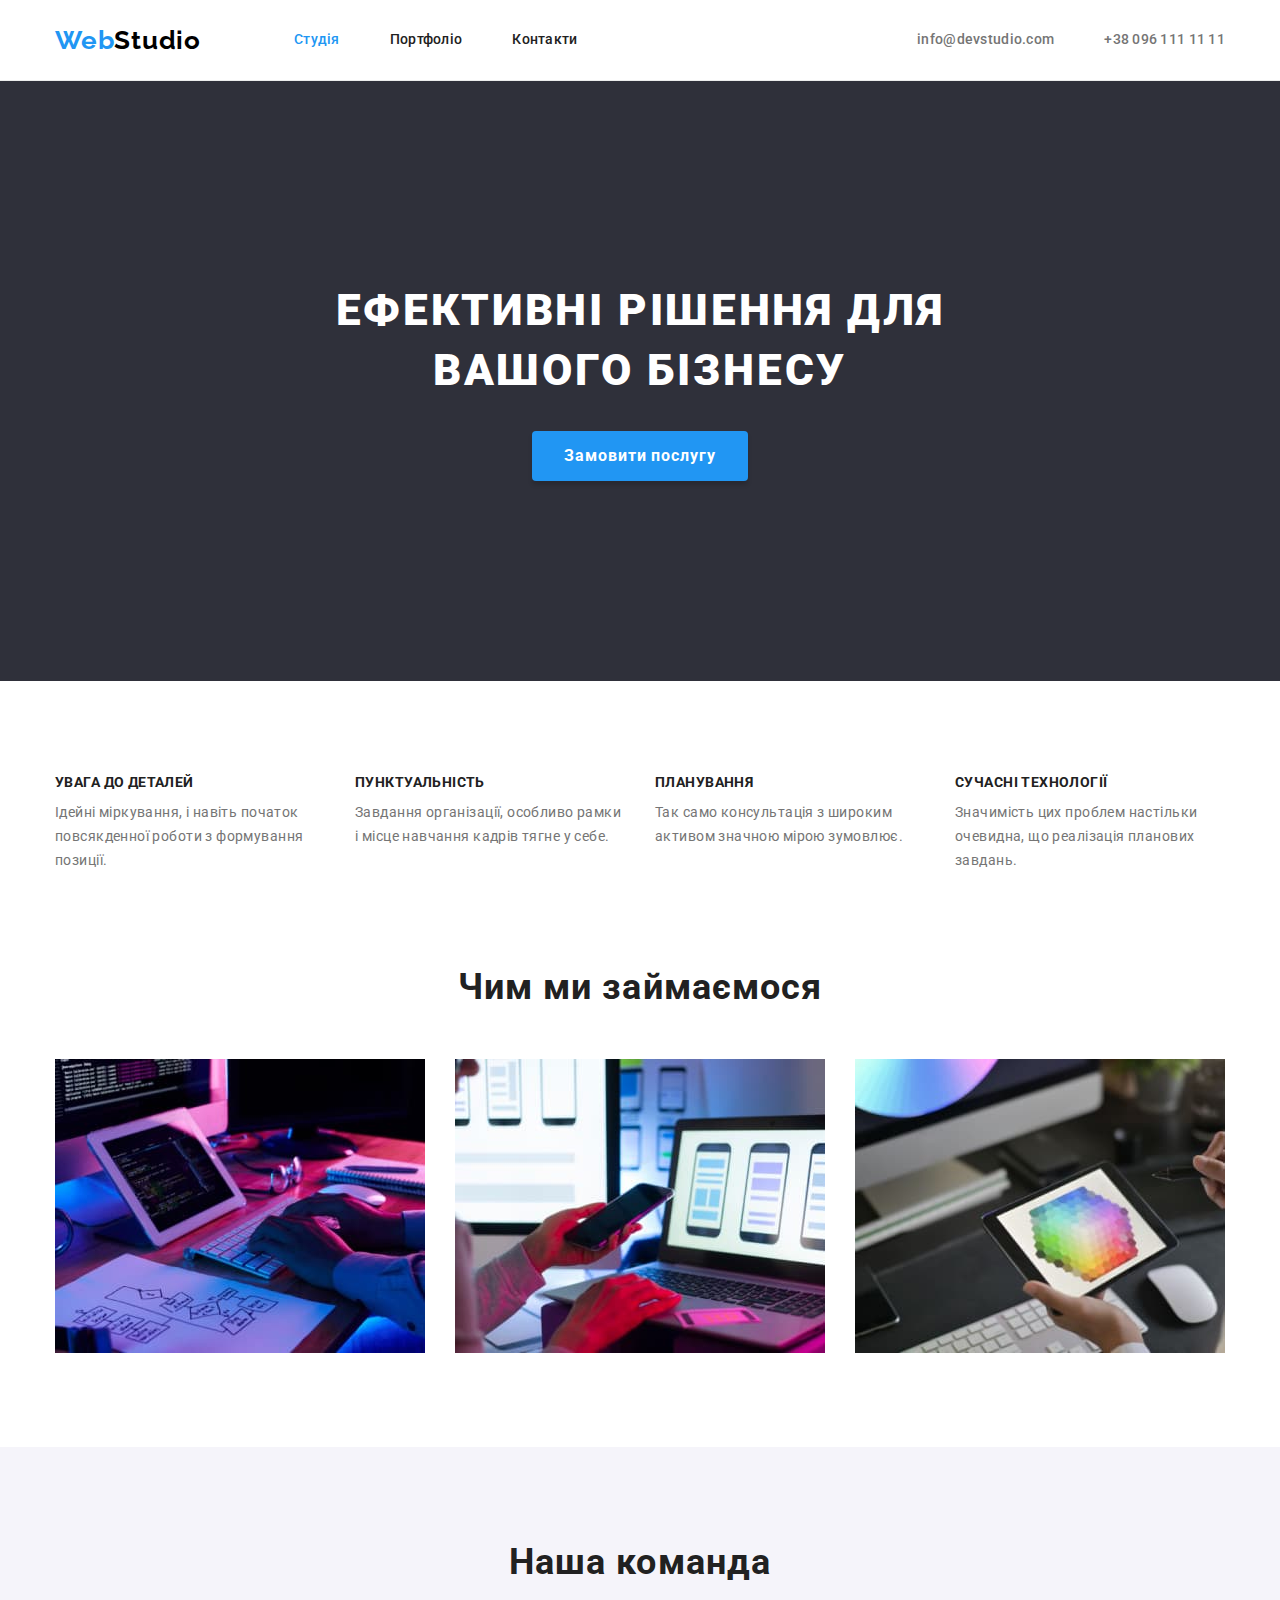
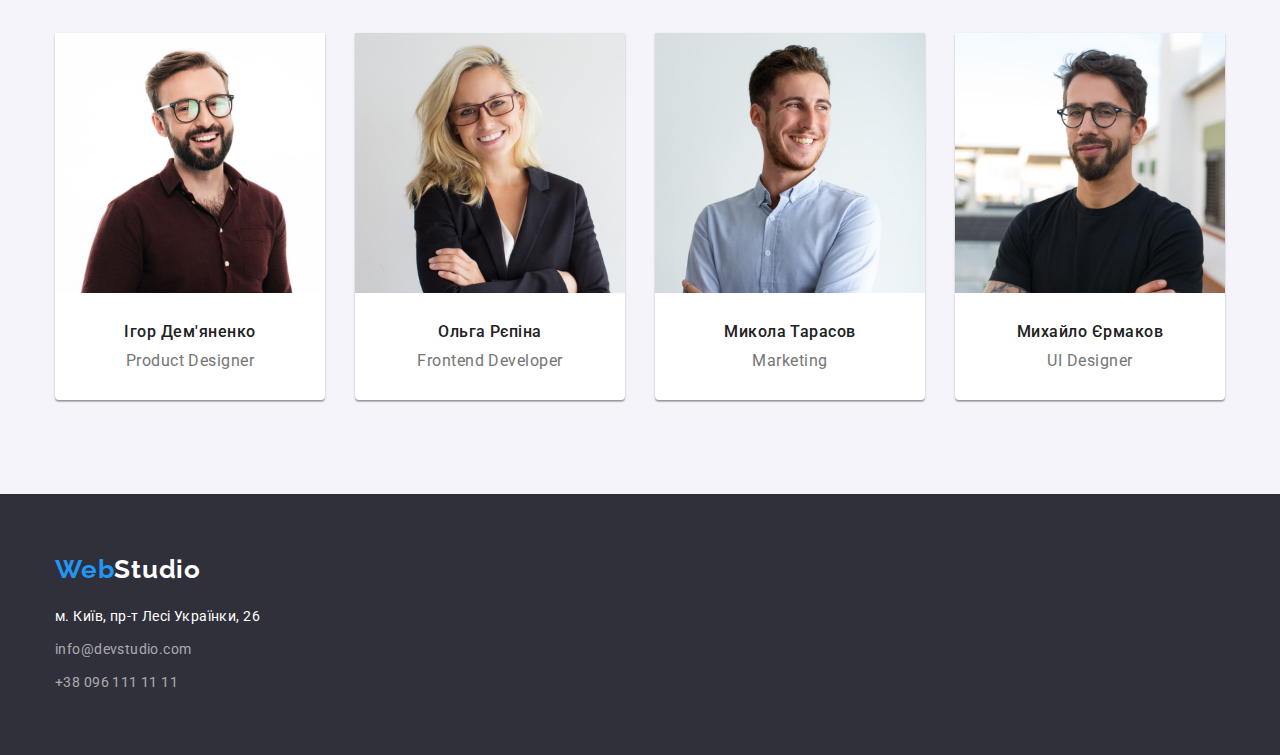
==== index.html @ 96814334 "New rep" ====
<!DOCTYPE html>
<html lang="uk">
  <head>
    <meta charset="UTF-8" />
    <meta http-equiv="X-UA-Compatible" content="IE=edge" />
    <meta name="viewport" content="width=device-width, initial-scale=1.0" />
    <title>Cтудія</title>
    <link rel="preconnect" href="https://fonts.googleapis.com" />
    <link rel="preconnect" href="https://fonts.gstatic.com" crossorigin />
    <link
      href="https://fonts.googleapis.com/css2?family=Raleway:wght@700&family=Roboto:wght@400;500;700;900&display=swap"
      rel="stylesheet"
    />
    <link
      rel="stylesheet"
      href="https://cdnjs.cloudflare.com/ajax/libs/modern-normalize/1.1.0/modern-normalize.min.css"
    />
    <link rel="stylesheet" href="./css/styles.css" />
  </head>
  <body class="site-body">
    <header class="header">
      <div class="container main-header">
        <a class="logo link" href="/index.html">Web<span class="header-logo link">Studio</span></a>
        <nav class="header-navigation">
          <ul class="header-list list">
            <li class="item"><a href="./index.html" class="header-item link current">Студія</a></li>
            <li class="item"><a href="./portfolio.html" class="header-item link">Портфоліо</a></li>
            <li class="item"><a href="" class="header-item link">Контакти </a></li>
          </ul>
        </nav>
        <ul class="contact-list list">
          <li class="item">
            <a href="mailto:info@devstudio.com" class="header-email link">info@devstudio.com</a>
          </li>
          <li class="item">
            <a href="tel:+380961111111" class="header-tel link">+38 096 111 11 11</a>
          </li>
        </ul>
      </div>
    </header>
    <main>
      <section class="hero">
        <div class="container">
          <h1 class="hero-title">Ефективні рішення для вашого бізнесу</h1>
          <button class="hero-btn" type="button">Замовити послугу</button>
        </div>
      </section>
      <section class="section feature-section">
        <div class="container">
          <h2 class="visually-hidden">Чим ми займаємося</h2>
          <ul class="feature-list list">
            <li class="item">
              <h3 class="feature-header">Увага до деталей</h3>
              <p class="feature-text">
                Ідейні міркування, і навіть початок повсякденної роботи з формування позиції.
              </p>
            </li>
            <li class="item">
              <h3 class="feature-header">Пунктуальність</h3>
              <p class="feature-text">
                Завдання організації, особливо рамки і місце навчання кадрів тягне у себе.
              </p>
            </li>
            <li class="item">
              <h3 class="feature-header">Планування</h3>
              <p class="feature-text">
                Так само консультація з широким активом значною мірою зумовлює.
              </p>
            </li>
            <li class="item">
              <h3 class="feature-header">Сучасні технології</h3>
              <p class="feature-text">
                Значимість цих проблем настільки очевидна, що реалізація планових завдань.
              </p>
            </li>
          </ul>
        </div>
      </section>
      <section class="section doing-section">
        <div class="container">
          <h2 class="header-section">Чим ми займаємося</h2>
          <ul class="list doing-list">
            <li class="item">
              <img src="./images/img1.jpg" alt="зображення девайсів 1" width="370" height="294" />
            </li>
            <li class="item">
              <img src="./images/img2.jpg" alt="зображення девайсів 2" width="370" height="294" />
            </li>
            <li class="item">
              <img src="./images/img3.jpg" alt="зображення девайсів 3" width="370" height="294" />
            </li>
          </ul>
        </div>
      </section>
      <section class="section team-section">
        <div class="container">
          <h2 class="header-section">Наша команда</h2>
          <ul class="list team-list">
            <li class="team-card list">
              <img src="./images/portrait1.jpg" alt="портрет 1" width="270" height="260" />
              <div class="team-cont">
                <h3 class="team-name">Ігор Дем'яненко</h3>
                <p class="team-descr">Product Designer</p>
              </div>
            </li>
            <li class="team-card list">
              <img src="./images/portrait2.jpg" alt="портрет 2" width="270" height="260" />
              <div class="team-cont">
                <h3 class="team-name">Ольга Рєпіна</h3>
                <p class="team-descr">Frontend Developer</p>
              </div>
            </li>
            <li class="team-card list">
              <img src="./images/portrait3.jpg" alt="портрет 3" width="270" height="260" />
              <div class="team-cont">
                <h3 class="team-name">Микола Тарасов</h3>
                <p class="team-descr">Marketing</p>
              </div>
            </li>
            <li class="team-card list">
              <img src="./images/portrait4.jpg" alt="портрет 4" width="270" height="260" />
              <div class="team-cont">
                <h3 class="team-name">Михайло Єрмаков</h3>
                <p class="team-descr">UI Designer</p>
              </div>
            </li>
          </ul>
        </div>
      </section>
    </main>
    <footer class="footer">
      <div class="container footer-container">
        <a class="logo footer-link link" href="/index.html"
          >Web<span class="footer-logo link">Studio</span></a
        >
        <address class="footer-add">
          <ul class="footer-list">
            <li class="footer-item list">
              <a
                href="https://goo.gl/maps/1oM3FaSCb9Nd8nZu6"
                target="_blank"
                rel="noopener noreferrer nofollow"
                class="footer-address link"
                >м. Київ, пр-т Лесі Українки, 26
              </a>
            </li>
            <li class="footer-item list">
              <a href="mailto:info@devstudio.com" class="footer-email link">info@devstudio.com</a>
            </li>
            <li class="footer-item list">
              <a href="tel:+380961111111" class="footer-tel link">+38 096 111 11 11</a>
            </li>
          </ul>
        </address>
      </div>
    </footer>
  </body>
</html>
---- css/styles.css ----
body {
  font-family: 'Roboto', sans-serif;
  color: var(--body);
  background-color: var(--white);
  font-size: 14px;
  letter-spacing: 0.03em;
}
.list {
  list-style: none;
  margin: 0;
  padding: 0;
}

.link {
  text-decoration: none;
}

img {
  display: block;
  height: auto;
  max-width: 100%;
}

:root {
  --body: #212121;
  --body-background: #f5f5f5;
  --white: #ffffff;
  --background-hero-footer: #2f303a;
  --text: #757575;
  --logo-hover: #2196f3;
  --black: #000000;
  --team-background: #f5f4fa;
}

.section {
  padding: 94px 0px;
}

.container {
  width: 1200px;
  padding-left: 15px;
  padding-right: 15px;
  margin: 0 auto;
}

/*------------------- HEADER---------------*/

.header {
  border-bottom: 1px solid #ececec;
}

.logo {
  font-family: 'Raleway';
  font-weight: 700;
  font-size: 26px;
  line-height: 1.19;
  letter-spacing: 0.03em;
  color: var(--logo-hover);
  margin-right: 93px;
}

.header-logo {
  font-family: 'Raleway';
  font-weight: 700;
  font-size: 26px;
  line-height: 1.19;
  color: var(--black);
}

.main-header {
  display: flex;
  align-items: center;
}

.header-list {
  display: flex;
}

.header-list .item {
  margin-right: 50px;
}

.header-list .item:last-child {
  margin-right: 0;
}

.header-item {
  display: block;
  font-weight: 500;
  line-height: 1.14;
  letter-spacing: 0.02em;
  color: var(--body);
  padding-top: 32px;
  padding-bottom: 32px;
}

.header-item:hover {
  color: var(--logo-hover);
}

.header-item:focus {
  color: var(--logo-hover);
}

.current {
  color: var(--logo-hover);
}

.contact-list {
  display: flex;
  margin-left: auto;
}

.contact-list .item + .item {
  margin-left: 50px;
}

.header-email {
  display: block;
  font-weight: 500;
  font-size: 14px;
  line-height: 1.14;
  letter-spacing: 0.02em;
  color: var(--text);
  padding-top: 32px;
  padding-bottom: 32px;
}

.header-email:hover {
  color: var(--logo-hover);
}

.header-email:focus {
  color: var(--logo-hover);
}

.header-tel {
  display: block;
  font-weight: 500;
  font-size: 14px;
  line-height: 1.14;
  letter-spacing: 0.02em;
  color: var(--text);
  padding-top: 32px;
  padding-bottom: 32px;
}

.header-tel:hover {
  color: var(--logo-hover);
}

.header-tel:focus {
  color: var(--logo-hover);
}

/*------------------- HERO---------------*/
.hero {
  background: var(--background-hero-footer);
  text-align: center;
  padding: 200px 0;
}
.hero-title {
  font-weight: 900;
  font-size: 44px;
  line-height: 1.36;
  letter-spacing: 0.06em;
  text-transform: uppercase;
  color: var(--white);
  width: 696px;
  margin: 0 auto;
}
.hero-btn {
  font-family: inherit;
  font-weight: 700;
  font-size: 16px;
  line-height: 1.88;
  align-items: center;
  text-align: center;
  letter-spacing: 0.06em;
  cursor: pointer;
  color: var(--white);
  background: var(--logo-hover);
  box-shadow: 0px 4px 4px rgba(0, 0, 0, 0.15);
  border-radius: 4px;
  padding: 10px 32px;
  border: none;
  margin-top: 30px;
}
.hero-btn:hover {
  background: #188ce8;
}

.hero-btn:focus {
  background: #188ce8;
}

/*------------------- Sections---------------*/

.visually-hidden {
  position: absolute;
  width: 1px;
  height: 1px;
  margin: -1px;
  border: 0;
  padding: 0;

  white-space: nowrap;
  clip-path: inset(100%);
  clip: rect(0 0 0 0);
  overflow: hidden;
}

.feature-list {
  display: flex;
  flex-wrap: wrap;
}

.feature-list .item {
  width: 270px;
  margin-right: 30px;
}

.feature-list .item:last-child {
  margin-right: 0;
}
.feature-header {
  font-weight: 700;
  line-height: 1.14;
  text-transform: uppercase;
  color: var(--body);
  margin-top: 0;
  margin-bottom: 10px;
  font-size: 14px;
}
.feature-text {
  line-height: 1.71;
  letter-spacing: 0.03em;
  color: var(--text);
  margin: 0;
}

.header-section {
  font-weight: 700;
  font-size: 36px;
  line-height: 1.17;
  text-align: center;
  letter-spacing: 0.03em;
  color: var(--body);
  margin-top: 0;
  margin-bottom: 50px;
}

.doing-section {
  padding-top: 0;
}

.doing-list {
  display: flex;
  flex-wrap: wrap;
}

.doing-list .item {
  width: 370px;
  margin-right: 30px;
}

.doing-list .item:last-child {
  margin-right: 0;
}

.team-section {
  background: var(--team-background);
  padding-top: 94px;
  padding-bottom: 94px;
}

.team-list {
  display: flex;
  flex-wrap: wrap;
}

.team-card {
  width: 270px;
  margin-right: 30px;
  box-shadow: 0px 1px 3px rgba(0, 0, 0, 0.12), 0px 1px 1px rgba(0, 0, 0, 0.14),
    0px 2px 1px rgba(0, 0, 0, 0.2);
  border-radius: 0px 0px 4px 4px;
  background-color: var(--white);
}

.team-card:last-child {
  margin-right: 0;
}

.team-name {
  font-weight: 500;
  font-size: 16px;
  line-height: 1.18;
  text-align: center;
  letter-spacing: 0.03em;
  color: var(--body);
  margin-bottom: 10px;
  margin-top: 0;
}
.team-descr {
  font-size: 16px;
  line-height: 1.18;
  text-align: center;
  letter-spacing: 0.03em;
  color: var(--text);
  margin: 0;
  margin-top: 0;
}

.team-cont {
  padding: 30px 0;
}
/*------------------- Footer---------------*/

.footer {
  background: var(--background-hero-footer);
  padding: 60px 0;
}

.footer-container {
}

.footer-link {
  margin: 0;
}

.footer-logo {
  font-family: 'Raleway';
  font-weight: 700;
  font-size: 26px;
  line-height: 1.19;
  letter-spacing: 0.03em;
  color: var(--white);
}

.footer-list {
  padding: 0;
  margin: 0;
}

.footer-item {
  margin-bottom: 9px;
}

.footer-item:last-child {
  margin-bottom: 0;
}

.footer-add {
  font-style: normal;
  margin-top: 20px;
}

.footer-address {
  font-size: 14px;
  line-height: 1.71;
  letter-spacing: 0.03em;
  color: var(--white);
  font-style: normal;
}
.footer-address:hover {
  color: var(--logo-hover);
}
.footer-address:focus {
  color: var(--logo-hover);
}

.footer-email {
  font-size: 14px;
  line-height: 1.71;
  letter-spacing: 0.03em;
  color: rgba(255, 255, 255, 0.6);
  font-style: normal;
}

.footer-email:hover {
  color: var(--logo-hover);
}
.footer-email:focus {
  color: var(--logo-hover);
}
.footer-tel {
  font-size: 14px;
  line-height: 1.71;
  letter-spacing: 0.03em;
  color: rgba(255, 255, 255, 0.6);
  font-style: normal;
}

.footer-tel:hover {
  color: var(--logo-hover);
}
.footer-tel:focus {
  color: var(--logo-hover);
}

/*------------------- Portfolio---------------*/

.portfolio {
  display: flex;
  flex-wrap: wrap;
}

.filter-list {
  display: flex;
  flex-wrap: wrap;
  justify-content: center;
  margin-bottom: 50px;
}

.filter-list .item {
  margin-right: 8px;
}

.filter-list .item:last-child {
  margin-right: 0;
}

.portfolio-element {
  width: 370px;
  margin-right: 30px;
  margin-bottom: 30px;
}

.portfolio-element:nth-child(3n) {
  margin-right: 0;
}
.portfolio-element:nth-last-child(-n + 3) {
  margin-bottom: 0;
}
.portfolio-btn {
  background: var(--team-background);
  border-radius: 4px;
  font-weight: 500;
  font-size: 16px;
  line-height: 1.62;
  font-family: inherit;
  text-align: center;
  letter-spacing: 0.03em;
  color: var(--body);
  cursor: pointer;
  padding: 6px 22px;
  border-radius: 4px;
  border: none;
}

.portfolio-btn:hover {
  background-color: var(--logo-hover);
  color: var(--white);
}
.portfolio-project {
  font-weight: 700;
  font-size: 18px;
  line-height: 2;
  letter-spacing: 0.06em;
  color: var(--body);
  margin-top: 0px;
  margin-bottom: 4px;
}
.portfolio-project-descr {
  font-size: 16px;
  line-height: 1.88;
  letter-spacing: 0.03em;
  color: var(--text);
  margin: 0px;
}

.portfolio-cont {
  padding-top: 20px;
  padding-bottom: 20px;
  padding-left: 24px;
  padding-right: 0;
  border: 1px solid #eeeeee;
}
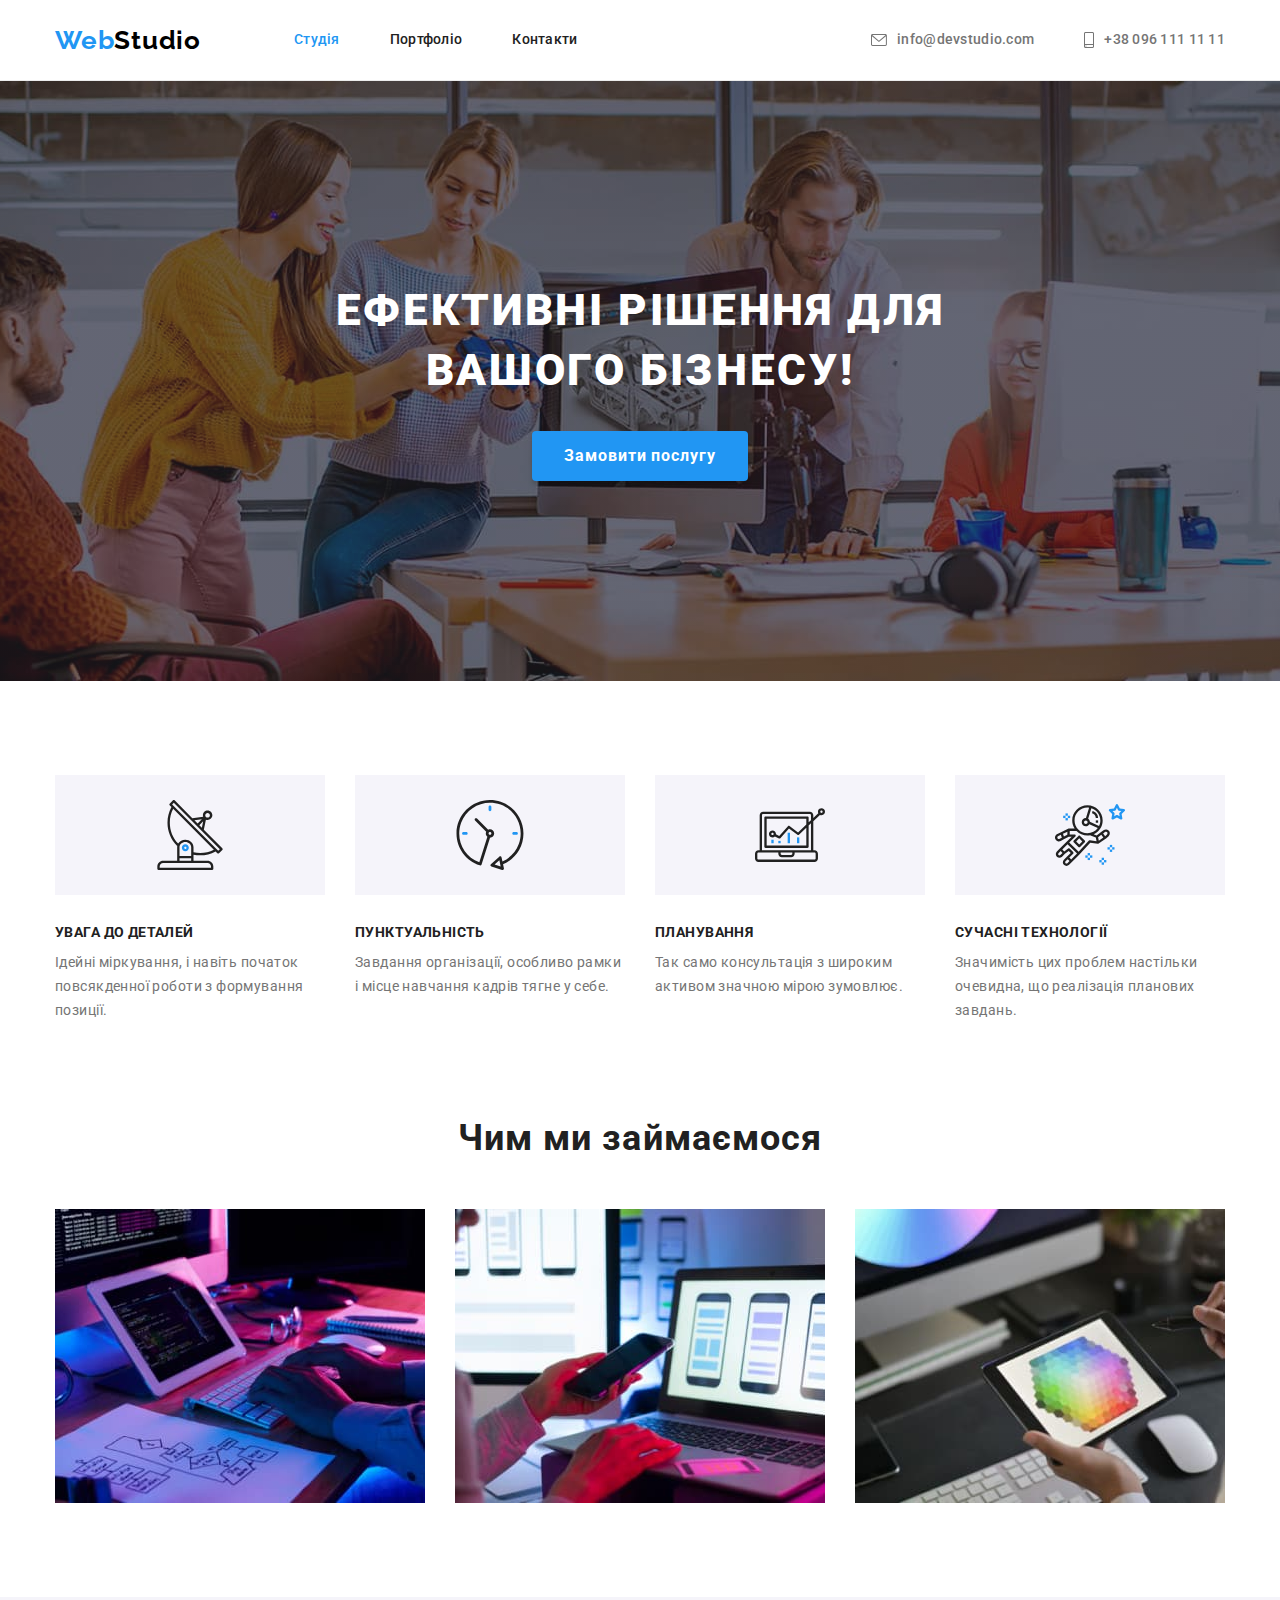
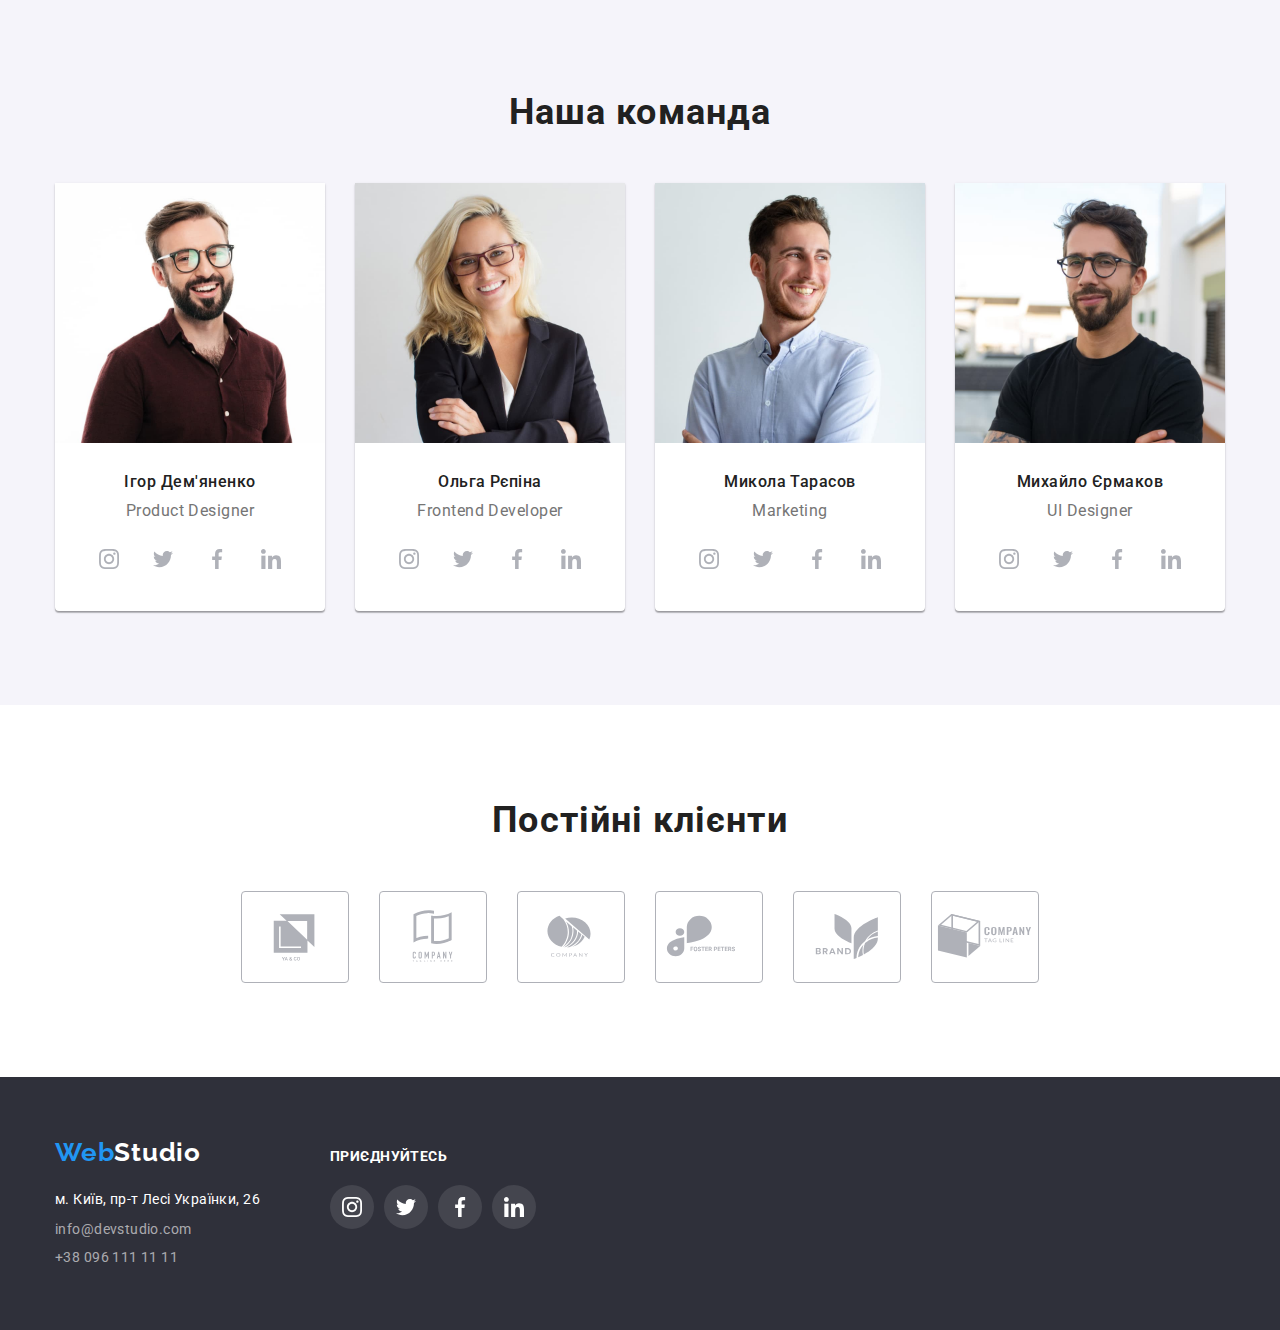
==== commit eadde150: "Summary hw4" ====
--- a/index.html
+++ b/index.html
@@ -30,23 +30,57 @@
         </nav>
         <ul class="contact-list list">
           <li class="item">
-            <a href="mailto:info@devstudio.com" class="header-email link">info@devstudio.com</a>
+            <a href="mailto:info@devstudio.com" class="contact-link link"
+              >info@devstudio.com
+              <svg class="contact-icon" width="16px" height="12px">
+                <use href="./images/symbol-defs.svg#icon-envelope"></use>
+              </svg>
+            </a>
           </li>
           <li class="item">
-            <a href="tel:+380961111111" class="header-tel link">+38 096 111 11 11</a>
+            <a href="tel:+380961111111" class="contact-link link"
+              >+38 096 111 11 11
+              <svg class="contact-icon" width="10px" height="16px">
+                <use href="./images/symbol-defs.svg#icon-smartphone-1"></use>
+              </svg>
+            </a>
           </li>
         </ul>
       </div>
     </header>
     <main>
       <section class="hero">
+        <!-- <div class="overlay"> -->
         <div class="container">
-          <h1 class="hero-title">Ефективні рішення для вашого бізнесу</h1>
+          <h1 class="hero-title">Ефективні рішення для вашого бізнесу!</h1>
           <button class="hero-btn" type="button">Замовити послугу</button>
         </div>
+        <!-- </div> -->
       </section>
       <section class="section feature-section">
         <div class="container">
+          <ul class="feature-img-list list">
+            <li class="item">
+              <svg class="feature-img-icon" width="70px" height="70px">
+                <use href="./images/symbol-defs.svg#icon-antenna-1"></use>
+              </svg>
+            </li>
+            <li class="item">
+              <svg class="feature-img-icon" width="70px" height="70px">
+                <use href="./images/symbol-defs.svg#icon-clock-1"></use>
+              </svg>
+            </li>
+            <li class="item">
+              <svg class="feature-img-icon" width="70px" height="70px">
+                <use href="./images/symbol-defs.svg#icon-diagram-1"></use>
+              </svg>
+            </li>
+            <li class="item">
+              <svg class="feature-img-icon" width="70px" height="70px">
+                <use href="./images/symbol-defs.svg#icon-astronaut-1"></use>
+              </svg>
+            </li>
+          </ul>
           <h2 class="visually-hidden">Чим ми займаємося</h2>
           <ul class="feature-list list">
             <li class="item">
@@ -101,6 +135,56 @@
               <div class="team-cont">
                 <h3 class="team-name">Ігор Дем'яненко</h3>
                 <p class="team-descr">Product Designer</p>
+                <ul class="team-soc-list list">
+                  <li class="team-soc-item">
+                    <a
+                      href=""
+                      target="_blank"
+                      rel="noopener noreferrer nofollow"
+                      class="team-soc-link link"
+                    >
+                      <svg class="team-soc-icon" width="20px" height="20px">
+                        <use href="./images/symbol-defs.svg#icon-instagram-2"></use>
+                      </svg>
+                    </a>
+                  </li>
+                  <li class="team-soc-item">
+                    <a
+                      href=""
+                      target="_blank"
+                      rel="noopener noreferrer nofollow"
+                      class="team-soc-link link"
+                    >
+                      <svg class="team-soc-icon" width="20px" height="20px">
+                        <use href="./images/symbol-defs.svg#icon-twitter-1"></use>
+                      </svg>
+                    </a>
+                  </li>
+                  <li class="team-soc-item">
+                    <a
+                      href=""
+                      target="_blank"
+                      rel="noopener noreferrer nofollow"
+                      class="team-soc-link link"
+                    >
+                      <svg class="team-soc-icon" width="20px" height="20px">
+                        <use href="./images/symbol-defs.svg#icon-facebook-1"></use>
+                      </svg>
+                    </a>
+                  </li>
+                  <li class="team-soc-item">
+                    <a
+                      href=""
+                      target="_blank"
+                      rel="noopener noreferrer nofollow"
+                      class="team-soc-link link"
+                    >
+                      <svg class="team-soc-icon" width="20px" height="20px">
+                        <use href="./images/symbol-defs.svg#icon-linkedin-1"></use>
+                      </svg>
+                    </a>
+                  </li>
+                </ul>
               </div>
             </li>
             <li class="team-card list">
@@ -108,6 +192,56 @@
               <div class="team-cont">
                 <h3 class="team-name">Ольга Рєпіна</h3>
                 <p class="team-descr">Frontend Developer</p>
+                <ul class="team-soc-list list">
+                  <li class="team-soc-item">
+                    <a
+                      href=""
+                      target="_blank"
+                      rel="noopener noreferrer nofollow"
+                      class="team-soc-link link"
+                    >
+                      <svg class="team-soc-icon" width="20px" height="20px">
+                        <use href="./images/symbol-defs.svg#icon-instagram-2"></use>
+                      </svg>
+                    </a>
+                  </li>
+                  <li class="team-soc-item">
+                    <a
+                      href=""
+                      target="_blank"
+                      rel="noopener noreferrer nofollow"
+                      class="team-soc-link link"
+                    >
+                      <svg class="team-soc-icon" width="20px" height="20px">
+                        <use href="./images/symbol-defs.svg#icon-twitter-1"></use>
+                      </svg>
+                    </a>
+                  </li>
+                  <li class="team-soc-item">
+                    <a
+                      href=""
+                      target="_blank"
+                      rel="noopener noreferrer nofollow"
+                      class="team-soc-link link"
+                    >
+                      <svg class="team-soc-icon" width="20px" height="20px">
+                        <use href="./images/symbol-defs.svg#icon-facebook-1"></use>
+                      </svg>
+                    </a>
+                  </li>
+                  <li class="team-soc-item">
+                    <a
+                      href=""
+                      target="_blank"
+                      rel="noopener noreferrer nofollow"
+                      class="team-soc-link link"
+                    >
+                      <svg class="team-soc-icon" width="20px" height="20px">
+                        <use href="./images/symbol-defs.svg#icon-linkedin-1"></use>
+                      </svg>
+                    </a>
+                  </li>
+                </ul>
               </div>
             </li>
             <li class="team-card list">
@@ -115,6 +249,56 @@
               <div class="team-cont">
                 <h3 class="team-name">Микола Тарасов</h3>
                 <p class="team-descr">Marketing</p>
+                <ul class="team-soc-list list">
+                  <li class="team-soc-item">
+                    <a
+                      href=""
+                      target="_blank"
+                      rel="noopener noreferrer nofollow"
+                      class="team-soc-link link"
+                    >
+                      <svg class="team-soc-icon" width="20px" height="20px">
+                        <use href="./images/symbol-defs.svg#icon-instagram-2"></use>
+                      </svg>
+                    </a>
+                  </li>
+                  <li class="team-soc-item">
+                    <a
+                      href=""
+                      target="_blank"
+                      rel="noopener noreferrer nofollow"
+                      class="team-soc-link link"
+                    >
+                      <svg class="team-soc-icon" width="20px" height="20px">
+                        <use href="./images/symbol-defs.svg#icon-twitter-1"></use>
+                      </svg>
+                    </a>
+                  </li>
+                  <li class="team-soc-item">
+                    <a
+                      href=""
+                      target="_blank"
+                      rel="noopener noreferrer nofollow"
+                      class="team-soc-link link"
+                    >
+                      <svg class="team-soc-icon" width="20px" height="20px">
+                        <use href="./images/symbol-defs.svg#icon-facebook-1"></use>
+                      </svg>
+                    </a>
+                  </li>
+                  <li class="team-soc-item">
+                    <a
+                      href=""
+                      target="_blank"
+                      rel="noopener noreferrer nofollow"
+                      class="team-soc-link link"
+                    >
+                      <svg class="team-soc-icon" width="20px" height="20px">
+                        <use href="./images/symbol-defs.svg#icon-linkedin-1"></use>
+                      </svg>
+                    </a>
+                  </li>
+                </ul>
               </div>
             </li>
             <li class="team-card list">
@@ -122,36 +306,200 @@
               <div class="team-cont">
                 <h3 class="team-name">Михайло Єрмаков</h3>
                 <p class="team-descr">UI Designer</p>
+                <ul class="team-soc-list list">
+                  <li class="team-soc-item">
+                    <a
+                      href=""
+                      target="_blank"
+                      rel="noopener noreferrer nofollow"
+                      class="team-soc-link link"
+                    >
+                      <svg class="team-soc-icon" width="20px" height="20px">
+                        <use href="./images/symbol-defs.svg#icon-instagram-2"></use>
+                      </svg>
+                    </a>
+                  </li>
+                  <li class="team-soc-item">
+                    <a
+                      href=""
+                      target="_blank"
+                      rel="noopener noreferrer nofollow"
+                      class="team-soc-link link"
+                    >
+                      <svg class="team-soc-icon" width="20px" height="20px">
+                        <use href="./images/symbol-defs.svg#icon-twitter-1"></use>
+                      </svg>
+                    </a>
+                  </li>
+                  <li class="team-soc-item">
+                    <a
+                      href=""
+                      target="_blank"
+                      rel="noopener noreferrer nofollow"
+                      class="team-soc-link link"
+                    >
+                      <svg class="team-soc-icon" width="20px" height="20px">
+                        <use href="./images/symbol-defs.svg#icon-facebook-1"></use>
+                      </svg>
+                    </a>
+                  </li>
+                  <li class="team-soc-item">
+                    <a
+                      href=""
+                      target="_blank"
+                      rel="noopener noreferrer nofollow"
+                      class="team-soc-link link"
+                    >
+                      <svg class="team-soc-icon" width="20px" height="20px">
+                        <use href="./images/symbol-defs.svg#icon-linkedin-1"></use>
+                      </svg>
+                    </a>
+                  </li>
+                </ul>
               </div>
+            </li>
+          </ul>
+        </div>
+      </section>
+      <section class="section">
+        <div class="container">
+          <h2 class="header-section">Постійні клієнти</h2>
+          <ul class="client-list list">
+            <li class="client-list-item">
+              <a
+                href=""
+                target="_blank"
+                rel="noopener noreferrer nofollow"
+                class="client-list-link link"
+              >
+                <svg class="client-list-icon" width="106px" height="60px">
+                  <use href="./images/symbol-defs.svg#icon-logo-1"></use>
+                </svg>
+              </a>
+            </li>
+            <li class="client-list-item">
+              <a
+                href=""
+                target="_blank"
+                rel="noopener noreferrer nofollow"
+                class="client-list-link link"
+              >
+                <svg class="client-list-icon" width="106px" height="60px">
+                  <use href="./images/symbol-defs.svg#icon-logo-2"></use>
+                </svg>
+              </a>
+            </li>
+            <li class="client-list-item">
+              <a
+                href=""
+                target="_blank"
+                rel="noopener noreferrer nofollow"
+                class="client-list-link link"
+              >
+                <svg class="client-list-icon" width="106px" height="60px">
+                  <use href="./images/symbol-defs.svg#icon-logo-3"></use>
+                </svg>
+              </a>
+            </li>
+            <li class="client-list-item">
+              <a
+                href=""
+                target="_blank"
+                rel="noopener noreferrer nofollow"
+                class="client-list-link link"
+              >
+                <svg class="client-list-icon" width="106px" height="60px">
+                  <use href="./images/symbol-defs.svg#icon-logo-4"></use>
+                </svg>
+              </a>
+            </li>
+            <li class="client-list-item">
+              <a
+                href=""
+                target="_blank"
+                rel="noopener noreferrer nofollow"
+                class="client-list-link link"
+              >
+                <svg class="client-list-icon" width="106px" height="60px">
+                  <use href="./images/symbol-defs.svg#icon-logo-5"></use>
+                </svg>
+              </a>
+            </li>
+            <li class="client-list-item">
+              <a
+                href=""
+                target="_blank"
+                rel="noopener noreferrer nofollow"
+                class="client-list-link link"
+              >
+                <svg class="client-list-icon" width="106px" height="60px">
+                  <use href="./images/symbol-defs.svg#icon-logo-6"></use>
+                </svg>
+              </a>
             </li>
           </ul>
         </div>
       </section>
     </main>
     <footer class="footer">
-      <div class="container footer-container">
-        <a class="logo footer-link link" href="/index.html"
-          >Web<span class="footer-logo link">Studio</span></a
-        >
-        <address class="footer-add">
-          <ul class="footer-list">
-            <li class="footer-item list">
-              <a
-                href="https://goo.gl/maps/1oM3FaSCb9Nd8nZu6"
-                target="_blank"
-                rel="noopener noreferrer nofollow"
-                class="footer-address link"
-                >м. Київ, пр-т Лесі Українки, 26
-              </a>
-            </li>
-            <li class="footer-item list">
-              <a href="mailto:info@devstudio.com" class="footer-email link">info@devstudio.com</a>
-            </li>
-            <li class="footer-item list">
-              <a href="tel:+380961111111" class="footer-tel link">+38 096 111 11 11</a>
-            </li>
-          </ul>
-        </address>
+      <div class="footer-container container">
+        <div class="footer-contaiter-address">
+          <a class="logo footer-link link" href="/index.html"
+            >Web<span class="footer-logo link">Studio</span></a
+          >
+          <address class="footer-add">
+            <ul class="footer-list">
+              <li class="footer-item list">
+                <a
+                  href="https://goo.gl/maps/1oM3FaSCb9Nd8nZu6"
+                  target="_blank"
+                  rel="noopener noreferrer nofollow"
+                  class="footer-address link"
+                  >м. Київ, пр-т Лесі Українки, 26
+                </a>
+              </li>
+              <li class="footer-item list">
+                <a href="mailto:info@devstudio.com" class="footer-email link">info@devstudio.com</a>
+              </li>
+              <li class="footer-item list">
+                <a href="tel:+380961111111" class="footer-tel link">+38 096 111 11 11</a>
+              </li>
+            </ul>
+          </address>
+        </div>
+        <div class="footer-social">
+          <p class="text-social">Приєднуйтесь</p>
+          <ul class="footer-social-list list">
+            <li class="item">
+              <a href="" class="footer-social-link">
+                <svg class="footer-social-icon" width="20px" height="20px">
+                  <use href="./images/symbol-defs.svg#icon-instagram-2"></use>
+                </svg>
+              </a>
+            </li>
+            <li class="item">
+              <a href="" class="footer-social-link">
+                <svg class="footer-social-icon" width="20px" height="20px">
+                  <use href="./images/symbol-defs.svg#icon-twitter-1"></use>
+                </svg>
+              </a>
+            </li>
+            <li class="item">
+              <a href="" class="footer-social-link">
+                <svg class="footer-social-icon" width="20px" height="20px">
+                  <use href="./images/symbol-defs.svg#icon-facebook-1"></use>
+                </svg>
+              </a>
+            </li>
+            <li class="item">
+              <a href="" class="footer-social-link">
+                <svg class="footer-social-icon" width="20px" height="20px">
+                  <use href="./images/symbol-defs.svg#icon-linkedin-1"></use>
+                </svg>
+              </a>
+            </li>
+          </ul>
+        </div>
       </div>
     </footer>
   </body>
--- a/css/styles.css
+++ b/css/styles.css
@@ -115,8 +115,10 @@
   margin-left: 50px;
 }
 
-.header-email {
-  display: block;
+.contact-link {
+  width: 100%;
+  height: 100%;
+  display: flex;
   font-weight: 500;
   font-size: 14px;
   line-height: 1.14;
@@ -124,33 +126,25 @@
   color: var(--text);
   padding-top: 32px;
   padding-bottom: 32px;
-}
-
-.header-email:hover {
-  color: var(--logo-hover);
-}
-
-.header-email:focus {
-  color: var(--logo-hover);
-}
-
-.header-tel {
-  display: block;
-  font-weight: 500;
-  font-size: 14px;
-  line-height: 1.14;
-  letter-spacing: 0.02em;
-  color: var(--text);
-  padding-top: 32px;
-  padding-bottom: 32px;
-}
-
-.header-tel:hover {
-  color: var(--logo-hover);
-}
-
-.header-tel:focus {
-  color: var(--logo-hover);
+  flex-direction: row-reverse;
+  justify-content: center;
+  align-items: center;
+  gap: 10px;
+}
+
+.contact-icon {
+  fill: var(--text);
+}
+
+.contact-link:hover,
+.contact-link:focus {
+  color: var(--logo-hover);
+  outline: 0;
+}
+
+.contact-link:hover .contact-icon,
+.contact-link:focus .contact-icon {
+  fill: var(--logo-hover);
 }
 
 /*------------------- HERO---------------*/
@@ -158,7 +152,15 @@
   background: var(--background-hero-footer);
   text-align: center;
   padding: 200px 0;
-}
+  background-image: linear-gradient(rgba(47, 48, 58, 0.4), rgba(47, 48, 58, 0.4)),
+    url(../images/hero-bgd.jpg);
+  background-repeat: no-repeat;
+  background-position: center;
+  background-size: cover;
+  max-width: 1600px;
+  height: 600px;
+}
+
 .hero-title {
   font-weight: 900;
   font-size: 44px;
@@ -192,6 +194,7 @@
 
 .hero-btn:focus {
   background: #188ce8;
+  outline: 0;
 }
 
 /*------------------- Sections---------------*/
@@ -239,6 +242,27 @@
   margin: 0;
 }
 
+.feature-img-list {
+  display: flex;
+  justify-content: center;
+  align-items: center;
+  gap: 30px;
+  margin-bottom: 30px;
+}
+
+.feature-img-list .item {
+  display: flex;
+  justify-content: center;
+  align-items: center;
+  width: 270px;
+  height: 120px;
+  background-color: var(--team-background);
+}
+
+.feature-img-icon {
+  object-position: center;
+}
+
 .header-section {
   font-weight: 700;
   font-size: 36px;
@@ -310,11 +334,86 @@
   color: var(--text);
   margin: 0;
   margin-top: 0;
+  margin-bottom: 16px;
 }
 
 .team-cont {
   padding: 30px 0;
 }
+
+.team-soc-list {
+  display: flex;
+  justify-content: center;
+  gap: 10px;
+}
+
+.team-soc-item {
+  width: 44px;
+  height: 44px;
+}
+
+.team-soc-link {
+  width: 100%;
+  height: 100%;
+  background: var(--white);
+  border-radius: 50%;
+  display: flex;
+  align-items: center;
+  justify-content: center;
+}
+
+.team-soc-icon {
+  fill: #afb1b8;
+}
+
+.team-soc-link:hover,
+.team-soc-link:focus {
+  background-color: var(--logo-hover);
+  outline: 0;
+}
+
+.team-soc-link:hover .team-soc-icon,
+.team-soc-link:focus .team-soc-icon {
+  fill: var(--white);
+}
+
+.client-list {
+  display: flex;
+  justify-content: center;
+  gap: 30px;
+}
+
+.client-list-item {
+  width: calc((100%-150px) / 6);
+  height: 92px;
+}
+.client-list-link {
+  width: 100%;
+  height: 100%;
+  border: 1px solid #afb1b8;
+  border-radius: 4px;
+  display: block;
+  display: flex;
+  align-items: center;
+  justify-content: center;
+}
+
+.client-list-icon {
+  fill: #afb1b8;
+}
+
+.client-list-link:hover,
+.client-list-link:focus {
+  border: 1px solid var(--logo-hover);
+  border-radius: 4px;
+  outline: 0;
+}
+
+.client-list-link:hover .client-list-icon,
+.client-list-link:focus .client-list-icon {
+  fill: var(--logo-hover);
+}
+
 /*------------------- Footer---------------*/
 
 .footer {
@@ -322,9 +421,6 @@
   padding: 60px 0;
 }
 
-.footer-container {
-}
-
 .footer-link {
   margin: 0;
 }
@@ -372,7 +468,6 @@
 
 .footer-email {
   font-size: 14px;
-  line-height: 1.71;
   letter-spacing: 0.03em;
   color: rgba(255, 255, 255, 0.6);
   font-style: normal;
@@ -397,6 +492,57 @@
 }
 .footer-tel:focus {
   color: var(--logo-hover);
+}
+
+.footer-container {
+  display: flex;
+  align-items: baseline;
+  width: 1200px;
+  margin-left: auto;
+  margin-right: auto;
+}
+
+.text-social {
+  color: var(--white);
+  font-weight: 700;
+  font-size: 14px;
+  line-height: 1.14;
+  letter-spacing: 0.03em;
+  text-transform: uppercase;
+  margin-top: 0;
+  margin-bottom: 20px;
+}
+
+.footer-social-list {
+  list-style: none;
+  display: flex;
+  justify-content: center;
+  column-gap: 10px;
+  padding: 0;
+}
+
+.footer-social {
+  margin-left: 70px;
+}
+
+.footer-social-link {
+  display: flex;
+  width: 44px;
+  height: 44px;
+  justify-content: center;
+  align-items: center;
+  background-color: rgba(255, 255, 255, 0.1);
+  border-radius: 50%;
+}
+
+.footer-social-icon {
+  fill: var(--white);
+}
+
+.footer-social-link:hover,
+.footer-social-link:focus {
+  background-color: var(--logo-hover);
+  outline: 0;
 }
 
 /*------------------- Portfolio---------------*/
@@ -425,6 +571,11 @@
   width: 370px;
   margin-right: 30px;
   margin-bottom: 30px;
+}
+
+.portfolio-element:hover {
+  box-shadow: 0px 1px 1px rgba(0, 0, 0, 0.12), 0px 4px 4px rgba(0, 0, 0, 0.06),
+    1px 4px 6px rgba(0, 0, 0, 0.16);
 }
 
 .portfolio-element:nth-child(3n) {
@@ -452,7 +603,10 @@
 .portfolio-btn:hover {
   background-color: var(--logo-hover);
   color: var(--white);
-}
+  box-shadow: 0px 3px 1px rgba(0, 0, 0, 0.1), 0px 1px 2px rgba(0, 0, 0, 0.08),
+    0px 2px 2px rgba(0, 0, 0, 0.12);
+}
+
 .portfolio-project {
   font-weight: 700;
   font-size: 18px;
@@ -474,6 +628,6 @@
   padding-top: 20px;
   padding-bottom: 20px;
   padding-left: 24px;
-  padding-right: 0;
+  padding-right: 24px;
   border: 1px solid #eeeeee;
 }
